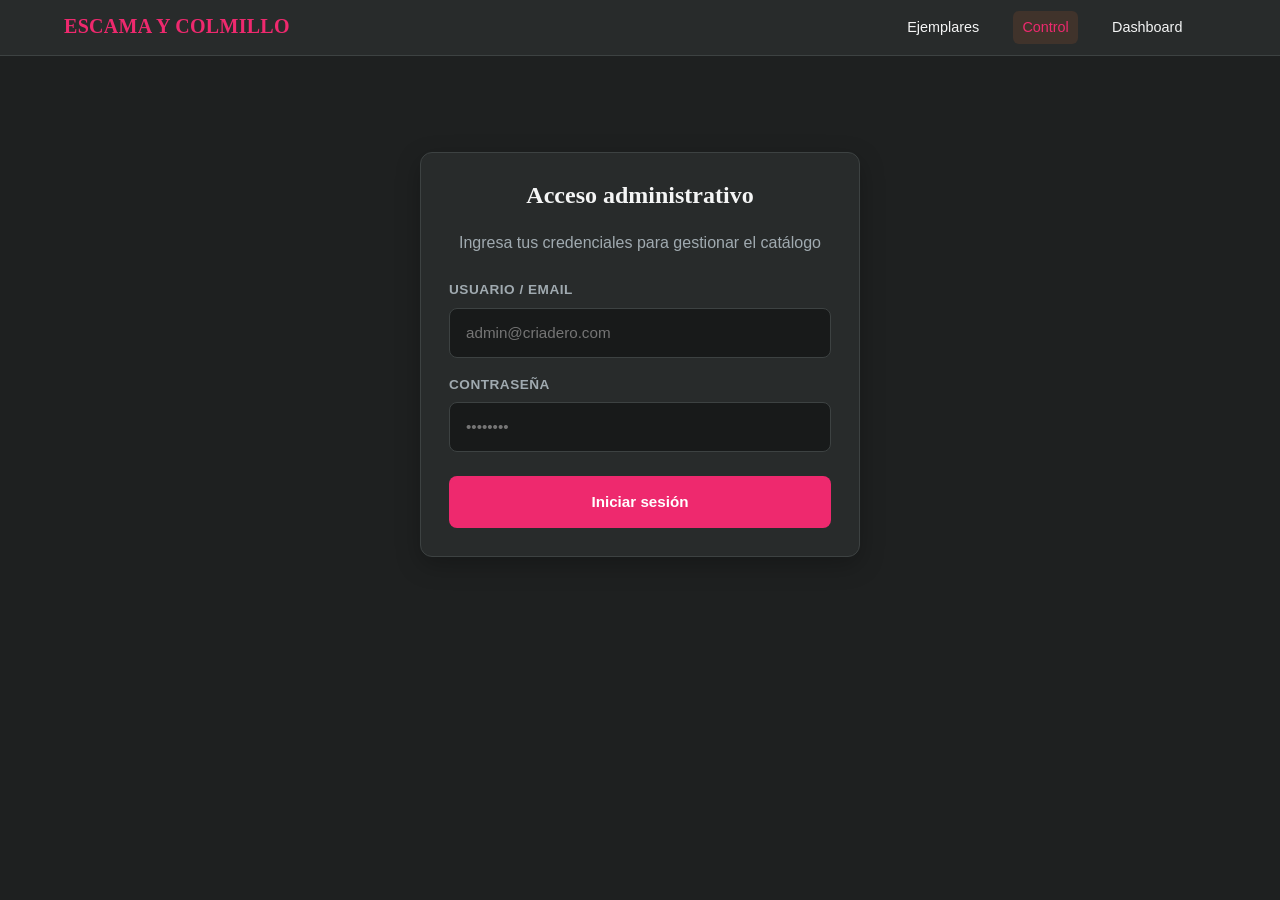
==== src/pages/admin/admin.html @ 5193fcac "Primer commit" ====
﻿<!DOCTYPE html>
<html lang="es">
<head>
    <meta charset="UTF-8">
    <meta name="viewport" content="width=device-width, initial-scale=1.0">
    <meta name="color-scheme" content="dark">
    <title>Panel de Administración - Escama y Colmillo</title>
    <link rel="icon" type="image/x-icon" href="/favicon.ico">
    <link rel="stylesheet" href="../../styles/main.css">
    <link rel="stylesheet" href="../../styles/pages/admin.css">
</head>
<body>

    <header class="header">
        <div class="header-container">
            <a href="/index.html" class="logo-link">
                <span class="brand-title" id="brand-title-text">ESCAMA Y COLMILLO</span>
            </a>

            <nav class="nav-menu">
                <a href="/index.html" class="nav-link">Ejemplares</a>
                <a href="/src/pages/admin/admin.html" class="nav-link nav-link--active">Control</a>
                <a href="/src/pages/dashboard/dashboard.html" class="nav-link">Dashboard</a>
                <div id="auth-header-action"></div>
            </nav>
        </div>
    </header>

    <main class="admin-main">

        <!-- LOGIN -->
        <section id="login-section" class="premium-card" style="max-width: 440px; margin: 4rem auto;">
            <h2 class="card-title" style="text-align: center;">Acceso administrativo</h2>
            <p style="color: var(--text-muted); margin-bottom: 1.5rem; text-align: center;">
                Ingresa tus credenciales para gestionar el catálogo
            </p>
            <div id="login-error-msg" class="alert-premium alert-error hidden"></div>

            <form id="login-form" class="admin-form">
                <div class="form-group-premium" style="margin-bottom: 1rem;">
                    <label for="login-email">Usuario / Email</label>
                    <input type="email" id="login-email" required placeholder="admin@criadero.com">
                </div>
                <div class="form-group-premium" style="margin-bottom: 1.5rem;">
                    <label for="login-password">Contraseña</label>
                    <input type="password" id="login-password" required placeholder="••••••••">
                </div>
                <button type="submit" id="btn-login" class="btn-premium" style="width: 100%;">
                    Iniciar sesión
                </button>
            </form>
        </section>


        <!-- DASHBOARD -->
        <div id="admin-dashboard" class="hidden">

            <div class="dashboard-header">
                <h1>Panel de control del inventario</h1>
                <p>Gestiona los ejemplares disponibles en el catálogo web.</p>
            </div>

            <div id="status-alert" class="alert-premium hidden"></div>


            <!-- GESTIONAR ESPECIES -->
            <!-- Catálogo normalizado de especies: se llena una vez (o pocas
                 veces, si el criador maneja más de una especie) y alimenta
                 el select de "Especie" del formulario de alta/edición. Esto
                 evita inconsistencias de texto (mayúsculas, typos) que antes
                 fragmentaban las estadísticas del Dashboard. -->
            <section class="premium-card">
                <h2 class="card-title">Especies registradas</h2>
                <p style="color: var(--text-muted); font-size: 0.85rem; margin: -0.5rem 0 1rem;">
                    Da de alta cada especie que manejas una sola vez. Si solo trabajas con una especie, es un paso único.
                </p>

                <form id="add-especie-form" class="filter-grid-premium" style="margin-bottom: 1rem;">
                    <div class="form-group-premium">
                        <label for="especie-nombre">Nombre de la especie*</label>
                        <input type="text" id="especie-nombre" required placeholder="Ej. Boa sigma">
                    </div>
                    <div class="filter-actions-right">
                        <button type="submit" class="btn-premium">Agregar especie</button>
                    </div>
                </form>
            </section>

            <!-- AGREGAR EJEMPLAR -->
            <section class="premium-card">
                <h2 class="card-title">Agregar nuevo ejemplar</h2>

                <form id="add-ejemplar-form" class="admin-grid-form">

                    <!-- Columna 1: Datos Principales -->
                    <div class="form-column">

                        <div class="form-group-premium">
                            <label for="id">ID*</label>
                            <input type="text" id="id" name="id">
                        </div>

                        <div class="form-group-premium">
                            <label for="especie_id">Especie*</label>
                            <select id="especie_id" name="especie_id" required>
                                <option value="">Cargando especies...</option>
                            </select>
                        </div>

                        <div class="form-group-premium">
                            <label for="genetica">Genética</label>
                            <input type="text" id="genetica" name="genetica">
                        </div>

                        <div class="form-group-premium">
                            <label for="sexo">Sexo*</label>
                            <select id="sexo" name="sexo" required>
                                <option value="Macho">Macho</option>
                                <option value="Hembra">Hembra</option>
                                <option value="No sexado" selected>No sexado</option>
                            </select>
                        </div>

                        <div class="form-group-premium">
                            <label for="etapa">Etapa*</label>
                            <select id="etapa" name="etapa" required>
                                <option value="Cría" selected>Cría</option>
                                <option value="Juvenil">Juvenil</option>
                                <option value="Adulto">Adulto</option>
                            </select>
                        </div>

                        <div class="form-group-premium">
                            <label for="nacimiento">Año de nacimiento *</label>
                            <input type="number" id="nacimiento" name="nacimiento" min="2000" max="2030" value="2026" required>
                        </div>

                        <div class="form-group-premium">
                            <label for="longitud">Longitud (cm)</label>
                            <input type="number" id="longitud" name="longitud" step="0.1" min="0" placeholder="Ej. 45.5">
                        </div>

                        <div class="form-group-premium">
                            <label for="peso_gramos">Peso (g)</label>
                            <input type="number" id="peso_gramos" name="peso_gramos" step="1" min="0" placeholder="Ej. 300">
                        </div>

                        <div class="form-group-premium">
                            <label for="precio">Precio (MXN) *</label>
                            <input type="number" id="precio" name="precio" step="0.01" min="0" required placeholder="Ej. 2500">
                        </div>

                        <div class="form-group-premium">
                            <label for="estatus">Estatus *</label>
                            <select id="estatus" name="estatus" required>
                                <option value="Disponible" selected>Disponible</option>
                                <option value="Apartado">Apartado</option>
                                <option value="Vendido">Vendido</option>
                                <option value="Holdback">Holdback</option>
                            </select>
                        </div>

                        <div class="form-group-premium form-group-full" style="display: flex; align-items: center; gap: 0.5rem;">
                            <input type="checkbox" id="visible_publico" name="visible_publico" checked style="width: auto;">
                            <label for="visible_publico" style="margin: 0;">Mostrar este ejemplar en el catálogo público</label>
                        </div>

                        <div class="form-group-premium form-group-full">
                            <label for="notas">Notas internas</label>
                            <textarea id="notas" name="notas" rows="2" placeholder="Notas privadas, no visibles para el público."></textarea>
                        </div>

                    </div>

                    <!-- Columna 2: Carga de Imágenes -->
                    <div class="form-column">

                        <!-- Imagen 1 -->
                        <div class="form-group-premium">
                            <label>Imagen 1 (Principal)*</label>
                            <div class="drop-zone" id="drop-zone-1">
                                <span class="drop-text">Arrastra o selecciona la imagen 1</span>
                                <input type="file" id="imagen1" accept="image/*" required>
                            </div>
                            <div id="preview-1" class="preview-container hidden"></div>
                        </div>

                        <!-- Imagen 2 -->
                        <div class="form-group-premium">
                            <label>Imagen 2 (Opcional)</label>
                            <div class="drop-zone" id="drop-zone-2">
                                <span class="drop-text">Arrastra o selecciona la imagen 2</span>
                                <input type="file" id="imagen2" accept="image/*">
                            </div>
                            <div id="preview-2" class="preview-container hidden"></div>
                        </div>

                        <!-- Imagen 3 -->
                        <div class="form-group-premium">
                            <label>Imagen 3 (Opcional)</label>
                            <div class="drop-zone" id="drop-zone-3">
                                <span class="drop-text">Arrastra o selecciona la imagen 3</span>
                                <input type="file" id="imagen3" accept="image/*">
                            </div>
                            <div id="preview-3" class="preview-container hidden"></div>
                        </div>

                    </div>

                    <div class="form-actions-full">
                        <button type="submit" id="btn-save" class="btn-premium">
                            Guardar ejemplar
                        </button>
                    </div>

                </form>
            </section>


            <!-- INVENTARIO COMPLETO Y FILTROS -->
            <section class="premium-card">
                <div class="inventory-header">
                    <h2 class="card-title">Filtrar inventario completo</h2>

                    <div class="columnas-config">
                        <button type="button" id="btn-toggle-columnas" class="btn-icon" title="Configurar columnas visibles">
                            <svg viewBox="0 0 24 24" fill="none" stroke="currentColor" stroke-width="2">
                                <circle cx="12" cy="12" r="3"/>
                                <path d="M19.4 15a1.65 1.65 0 0 0 .33 1.82l.06.06a2 2 0 1 1-2.83 2.83l-.06-.06a1.65 1.65 0 0 0-1.82-.33 1.65 1.65 0 0 0-1 1.51V21a2 2 0 0 1-4 0v-.09A1.65 1.65 0 0 0 9 19.4a1.65 1.65 0 0 0-1.82.33l-.06.06a2 2 0 1 1-2.83-2.83l.06-.06a1.65 1.65 0 0 0 .33-1.82 1.65 1.65 0 0 0-1.51-1H3a2 2 0 0 1 0-4h.09A1.65 1.65 0 0 0 4.6 9a1.65 1.65 0 0 0-.33-1.82l-.06-.06a2 2 0 1 1 2.83-2.83l.06.06a1.65 1.65 0 0 0 1.82.33H9a1.65 1.65 0 0 0 1-1.51V3a2 2 0 0 1 4 0v.09a1.65 1.65 0 0 0 1 1.51 1.65 1.65 0 0 0 1.82-.33l.06-.06a2 2 0 1 1 2.83 2.83l-.06.06a1.65 1.65 0 0 0-.33 1.82V9a1.65 1.65 0 0 0 1.51 1H21a2 2 0 0 1 0 4h-.09a1.65 1.65 0 0 0-1.51 1z"/>
                            </svg>
                        </button>

                        <div id="columnas-panel" class="columnas-panel hidden">
                            <p class="columnas-panel-title">Columnas visibles</p>
                            <div id="columnas-panel-checkboxes"></div>
                        </div>
                    </div>
                </div>

                <!-- Búsqueda unificada: un solo campo que busca en ID, especie,
                     genética, sexo, etapa, estatus y notas a la vez, sobre los
                     datos que ya trajeron los filtros de abajo (sin golpear la
                     base de datos otra vez por cada letra que se escribe). -->
                <div class="unified-search-bar">
                    <svg class="unified-search-icon" viewBox="0 0 24 24" fill="none" stroke="currentColor" stroke-width="2">
                        <circle cx="11" cy="11" r="8"/>
                        <line x1="21" y1="21" x2="16.65" y2="16.65"/>
                    </svg>
                    <input
                        type="search"
                        id="filter-busqueda"
                        placeholder='Buscar: "hembra albino disponible"...'
                        autocomplete="off"
                    >
                    <span id="search-results-count" class="search-results-count"></span>
                </div>

                <!-- Vistas guardadas: combinaciones de filtros + búsqueda con
                     nombre, para volver a ellas con un clic (ej. "Disponibles
                     Crotalus"). Se guardan en este navegador (localStorage),
                     no en la base de datos. -->
                <div class="saved-views-bar">
                    <div class="saved-views-select-group">
                        <label for="saved-views-select">Vistas guardadas</label>
                        <select id="saved-views-select">
                            <option value="">— Selecciona una vista —</option>
                        </select>
                        <button type="button" id="btn-delete-view" class="btn-icon" title="Eliminar vista seleccionada" disabled>
                            <svg viewBox="0 0 24 24" fill="none" stroke="currentColor" stroke-width="2">
                                <polyline points="3 6 5 6 21 6"/>
                                <path d="M19 6v14a2 2 0 0 1-2 2H7a2 2 0 0 1-2-2V6m3 0V4a2 2 0 0 1 2-2h4a2 2 0 0 1 2 2v2"/>
                            </svg>
                        </button>
                    </div>
                    <div class="saved-views-save-group">
                        <input type="text" id="saved-view-name" placeholder="Nombre de la vista (ej. Disponibles 2026)" maxlength="40">
                        <label class="saved-view-default-check">
                            <input type="checkbox" id="saved-view-default">
                            Predeterminada
                        </label>
                        <button type="button" id="btn-save-view" class="btn-secondary-premium">
                            Guardar vista actual
                        </button>
                    </div>
                </div>

                <form id="filter-form" class="filter-grid-premium">
                    <div class="form-group-premium">
                        <label for="filter-especie_id">Especie</label>
                        <select id="filter-especie_id">
                            <option value="">Todas</option>
                        </select>
                    </div>

                    <div class="form-group-premium">
                        <label for="filter-etapa">Etapa</label>
                        <select id="filter-etapa">
                            <option value="">Todas</option>
                            <option value="Cría">Cría</option>
                            <option value="Juvenil">Juvenil</option>
                            <option value="Adulto">Adulto</option>
                        </select>
                    </div>

                    <div class="form-group-premium">
                        <label for="filter-estatus">Estatus</label>
                        <select id="filter-estatus">
                            <option value="">Todos</option>
                            <option value="Disponible">Disponible</option>
                            <option value="Apartado">Apartado</option>
                            <option value="Vendido">Vendido</option>
                            <option value="Holdback">Holdback</option>
                        </select>
                    </div>

                    <div class="form-group-premium">
                        <label for="filter-genetica">Genética</label>
                        <input type="text" id="filter-genetica" placeholder="Buscar genética...">
                    </div>

                    <div class="form-group-premium">
                        <label for="filter-sexo">Sexo</label>
                        <select id="filter-sexo">
                            <option value="">Todos</option>
                            <option value="Macho">Macho</option>
                            <option value="Hembra">Hembra</option>
                            <option value="No sexado">No sexado</option>
                        </select>
                    </div>

                    <div class="form-group-premium">
                        <label for="filter-anio">Año</label>
                        <select id="filter-anio">
                            <option value="">Todos los años</option>
                        </select>
                    </div>

                    <div class="filter-actions-right">
                        <button type="button" id="btn-export-csv" class="btn-secondary-premium">
                            Descargar CSV
                        </button>
                        <button type="button" id="btn-reset-filters" class="btn-secondary-premium">
                            Limpiar
                        </button>
                        <button type="submit" id="btn-apply-filters" class="btn-premium">
                            Aplicar
                        </button>
                    </div>
                </form>

                <div class="table-container-premium" style="margin-top: 1.25rem;">
                    <table class="table-premium">
                        <thead>
                            <tr>
                                <th data-col="id">ID</th>
                                <th data-col="imagen">Imagen</th>
                                <th data-col="especie">Especie</th>
                                <th data-col="genetica">Genética</th>
                                <th data-col="sexo">Sexo</th>
                                <th data-col="etapa">Etapa</th>
                                <th data-col="anio">Año</th>
                                <th data-col="precio">Precio</th>
                                <th data-col="estatus">Estatus</th>
                                <th data-col="publico">Público</th>
                                <th data-col="acciones">Acciones</th>
                            </tr>
                        </thead>
                        <tbody id="full-inventory-table-body">
                            <tr><td colspan="11" style="text-align: center;">Cargando inventario...</td></tr>
                        </tbody>
                    </table>
                </div>

                <div class="inventory-toggle-container">
                    <button type="button" id="btn-toggle-inventory" class="btn-secondary-premium">
                        Ver todos
                    </button>
                </div>
            </section>

        </div>


        <!-- MODAL DE EDICIÓN -->
        <div id="edit-modal" class="edit-modal-overlay hidden" aria-hidden="true">
            <div class="edit-modal" role="dialog" aria-modal="true">

                <div class="edit-modal-header">
                    <div>
                        <span class="edit-modal-kicker">INVENTARIO</span>
                        <h2 id="edit-modal-title">Editar ejemplar</h2>
                    </div>
                    <button class="edit-modal-close" id="btn-close-modal-x" type="button" aria-label="Cerrar">
                        ✕
                    </button>
                </div>

                <form id="edit-ejemplar-form" class="edit-modal-form">
                    <input type="hidden" id="edit-id">

                    <div id="edit-modal-alert" class="alert-premium hidden"></div>

                    <div class="edit-modal-id-row">
                        <span>ID del ejemplar</span>
                        <strong id="edit-id-display">—</strong>
                    </div>

                    <div class="edit-form-section">
                        <div class="edit-form-section-title">
                            <span>Información del ejemplar</span>
                        </div>

                        <div class="form-row">
                            <div class="form-group-premium">
                                <label for="edit-especie_id">Especie *</label>
                                <select id="edit-especie_id" required>
                                    <option value="">Cargando especies...</option>
                                </select>
                            </div>
                            <div class="form-group-premium">
                                <label for="edit-genetica">Genética</label>
                                <input type="text" id="edit-genetica">
                            </div>
                        </div>

                        <div class="form-row">
                            <div class="form-group-premium">
                                <label for="edit-sexo">Sexo</label>
                                <select id="edit-sexo">
                                    <option value="Macho">Macho</option>
                                    <option value="Hembra">Hembra</option>
                                    <option value="No sexado">No sexado</option>
                                </select>
                            </div>
                            <div class="form-group-premium">
                                <label for="edit-etapa">Etapa</label>
                                <select id="edit-etapa">
                                    <option value="Cría">Cría</option>
                                    <option value="Juvenil">Juvenil</option>
                                    <option value="Adulto">Adulto</option>
                                </select>
                            </div>
                        </div>

                        <div class="form-row">
                            <div class="form-group-premium">
                                <label for="edit-nacimiento">Año de nacimiento</label>
                                <input type="number" id="edit-nacimiento">
                            </div>
                            <div class="form-group-premium">
                                <label for="edit-estatus">Estatus</label>
                                <select id="edit-estatus">
                                    <option value="Disponible">Disponible</option>
                                    <option value="Apartado">Apartado</option>
                                    <option value="Vendido">Vendido</option>
                                    <option value="Holdback">Holdback</option>
                                </select>
                            </div>
                        </div>

                        <div class="form-row">
                            <div class="form-group-premium">
                                <label for="edit-precio">Precio (MXN)</label>
                                <input type="number" id="edit-precio" step="0.01">
                            </div>
                            <div class="form-group-premium">
                                <label for="edit-longitud">Longitud (cm)</label>
                                <input type="number" id="edit-longitud" step="0.1" min="0">
                            </div>
                        </div>

                        <div class="form-row">
                            <div class="form-group-premium">
                                <label for="edit-peso_gramos">Peso (g)</label>
                                <input type="number" id="edit-peso_gramos" step="1" min="0">
                            </div>
                            <div class="form-group-premium" style="display: flex; align-items: center; gap: 0.5rem; margin-top: 1.6rem;">
                                <input type="checkbox" id="edit-visible_publico" style="width: auto;">
                                <label for="edit-visible_publico" style="margin: 0;">Visible en catálogo público</label>
                            </div>
                        </div>

                        <div class="form-group-premium">
                            <label for="edit-notas">Notas internas</label>
                            <textarea id="edit-notas" rows="2"></textarea>
                        </div>
                    </div>

                    <!-- Edición de Imágenes -->
                    <div class="edit-form-section">
                        <div class="edit-form-section-title">
                            <span>Imágenes del ejemplar</span>
                        </div>

                        <div class="edit-images-grid">
                            <!-- Imagen 1 -->
                            <div class="image-edit-container">
                                <label>Imagen 1</label>
                                <div class="current-image-box">
                                    <img id="edit-imagen-actual-1" alt="Imagen 1">
                                    <span id="edit-imagen-empty-1">Sin imagen</span>
                                </div>
                                <input type="file" id="edit-imagen-1" accept="image/*">
                                <div class="new-image-preview hidden" id="new-image-preview-1"></div>
                            </div>

                            <!-- Imagen 2 -->
                            <div class="image-edit-container">
                                <label>Imagen 2</label>
                                <div class="current-image-box">
                                    <img id="edit-imagen-actual-2" alt="Imagen 2">
                                    <span id="edit-imagen-empty-2">Sin imagen</span>
                                </div>
                                <input type="file" id="edit-imagen-2" accept="image/*">
                                <div class="new-image-preview hidden" id="new-image-preview-2"></div>
                            </div>

                            <!-- Imagen 3 -->
                            <div class="image-edit-container">
                                <label>Imagen 3</label>
                                <div class="current-image-box">
                                    <img id="edit-imagen-actual-3" alt="Imagen 3">
                                    <span id="edit-imagen-empty-3">Sin imagen</span>
                                </div>
                                <input type="file" id="edit-imagen-3" accept="image/*">
                                <div class="new-image-preview hidden" id="new-image-preview-3"></div>
                            </div>
                        </div>
                    </div>

                    <div class="edit-modal-actions">
                        <button class="btn-secondary-premium edit-cancel-btn" id="btn-cancelar-edit" type="button">
                            Cancelar
                        </button>
                        <button class="btn-premium edit-save-btn" id="btn-actualizar" type="submit">
                            Guardar cambios
                        </button>
                    </div>

                </form>
            </div>
        </div>

    </main>

    <script type="module" src="./admin-view.js"></script>
</body>
</html>
---- src/styles/main.css ----
﻿@import './base/reset.css';
@import './base/typography.css';
@import './layouts/layout.css';
@import '../components/common/header/header.css';
@import '../components/common/footer/footer.css';
@import '../components/common/card/card.css';
@import '../components/ui/filters/filters.css';
@import '../components/ui/catalog/catalog.css';
@import '../components/ui/modal/modal.css';

:root {
    /* Le dice al navegador que TODO el "chrome" nativo de la página
       (el menú emergente de un <select>, la casilla de un checkbox,
       la barra de scroll, el selector de fecha de un <input
       type="date">) debe pintarse en su variante oscura en vez de la
       clara por default del sistema operativo. Es soportado por
       Chrome/Edge/Firefox/Safari actuales -- incluidas sus versiones
       para Android/iOS -- y es la única forma real de que el menú
       desplegable de un <select> deje de verse blanco: ese menú lo
       dibuja el sistema operativo, no la página, así que no hay
       "background: #181A1A" de CSS que lo alcance. */
    color-scheme: dark;

    /* --primary-color, --moonstone-color, --bg-color/--jet-dark y las
       2 variables de fuente de más abajo son SOBRESCRITAS en tiempo
       de carga por applySiteTheme() (ver src/site-config.js y
       main.js) con los valores del cliente activo. Lo que queda
       aquí es solo el fallback antes de que corra ese JS -- para
       cambiar la paleta de un cliente, edita site-config.js, NO
       este archivo. */
    --primary-color: #ee296e;
    --primary-hover: color-mix(in srgb, var(--primary-color) 82%, black);
    --jet-color: #282B2B;
    --jet-dark: #1E2020;
    --jet-card: #282B2B;
    --moonstone-color: #7AA6B3;
    --moonstone-hover: color-mix(in srgb, var(--moonstone-color) 82%, black);
    
    --bg-color: #1E2020;
    --card-bg: #282B2B;
    --text-light: #F4F5F5;
    --text-dark: #282B2B;
    --border-color: #3D4242;
    
    /* "Apartado" y "Holdback" NO tienen su propia variable de color a
       propósito -- en card.css y modal.css usan var(--primary-color) y
       var(--moonstone-color) directamente, así que siguen la paleta del
       cliente solos. "Disponible" y "Vendido" SÍ son un semáforo fijo
       (verde/rojo) que NO cambia por cliente -- ver dashboard-view.js,
       mismo criterio ahí para las gráficas. */
    --status-disponible: #2E7D32;
    --status-vendido: #D32F2F;
    
    /* Fallback -- el valor real lo pone site-config.js (fonts.heading/body).
       Genérico a propósito (no es la fuente de ningún cliente en
       particular): solo se ve un instante mientras carga la fuente real
       desde Google Fonts. */
    --font-primary: Georgia, 'Times New Roman', serif;
    --font-secondary: -apple-system, BlinkMacSystemFont, 'Segoe UI', Arial, sans-serif;
    
    --transition: all 0.25s cubic-bezier(0.4, 0, 0.2, 1);
    --shadow-sm: 0 2px 6px rgba(0, 0, 0, 0.2);
    --shadow-md: 0 8px 20px rgba(0, 0, 0, 0.35);
    --shadow-sticky: 0 8px 20px rgba(0, 0, 0, 0.6);
}

/* Refuerzo para los navegadores de escritorio que sí pintan el
   <option> con el CSS de la página (Firefox, y Chrome/Edge en
   ciertas versiones) -- en el resto (la mayoría de los navegadores
   móviles), el menú nativo ya se resuelve solo gracias al
   "color-scheme: dark" del :root de arriba. */
select option {
    background-color: #181A1A;
    color: #F4F5F5;
}

body {
    background-color: var(--bg-color);
    color: var(--text-light);
    font-family: var(--font-secondary);
    min-height: 100vh;
    display: flex;
    flex-direction: column;
}
---- src/styles/pages/admin.css ----
﻿/* Las variables de color y fuente (--primary-color, --jet-dark,
   --moonstone-color, --border-color, --text-light, --font-primary,
   --font-secondary, etc.) ya NO se definen aquí -- admin.html carga
   main.css antes que este archivo, así que las hereda por cascada
   desde ahí. Esas, a su vez, las llena site-config.js en tiempo de
   carga (ver applySiteTheme() en admin-view.js). Solo se queda aquí
   --text-muted porque es específica de este panel y no tiene
   equivalente en el esquema canónico. */
:root {
    --text-muted: #A0AAB0;
}

/* ============================================================
   METODOLOGÍA MOBILE-FIRST
   ------------------------------------------------------------
   Todo lo que está FUERA de un bloque @media es el diseño base
   para celular (< 768px): layouts de 1 columna, anchos fluidos
   (100% + max-width), espaciados compactos (1-1.5rem) y títulos
   entre 1.4rem y 1.8rem. Al final del archivo hay UN SOLO bloque
   @media (min-width: 768px) que amplía columnas, aire y tipografía
   para tablet/escritorio, y agrega los efectos :hover (en táctil
   no tienen sentido y pueden quedarse "pegados" tras un toque).
   No existen @media (max-width: ...) en este archivo.

   Excepciones deliberadas a "1 columna" en el base móvil, con su
   razón anotada en el lugar donde aparecen:
   - .table-premium mantiene scroll horizontal en vez de apilarse:
     una tabla de datos (precio, año, estatus...) pierde su
     significado si se apila en tarjetas; el scroll horizontal
     dentro de su propio contenedor es el patrón mobile-first
     aceptado para tablas de datos densas.
   ============================================================ */

body {
    background-color: var(--bg-color);
    color: var(--text-light);
    font-family: var(--font-secondary);
    margin: 0;
    padding: 0;
    min-height: 100vh;
}

body.modal-open {
    overflow: hidden;
}

/* ==================== HEADER ==================== */
.header {
    background-color: var(--jet-color);
    border-bottom: 1px solid var(--border-color);
    position: sticky;
    top: 0;
    z-index: 100;
}

.header-container {
    width: 100%;
    max-width: 1200px;
    margin: 0 auto;
    padding: 0.85rem 1rem;
    box-sizing: border-box;
    display: flex;
    flex-wrap: wrap;
    justify-content: space-between;
    align-items: center;
    gap: 0.75rem;
}

.logo-link {
    text-decoration: none;
}

.brand-title {
    color: var(--primary-color);
    font-family: var(--font-primary);
    font-size: 1.15rem;
    font-weight: 700;
    letter-spacing: 1px;
}

.nav-menu {
    width: 100%;
    display: flex;
    flex-wrap: wrap;
    align-items: center;
    gap: 0.75rem;
}

.nav-link {
    color: var(--text-light);
    text-decoration: none;
    font-size: 0.9rem;
    font-weight: 500;
    padding: 0.3rem 0.6rem;
    border-radius: 6px;
}

/* Botón activo del encabezado compartido (admin.html / dashboard.html):
   indica en cuál de las 3 secciones (Ejemplares / Control / Dashboard)
   está parado el criador. Ejemplares no puede llevar este estado porque
   es un enlace externo al catálogo público, fuera de este layout. */
.nav-link--active {
    color: var(--primary-color);
    background: rgba(238, 108, 41, 0.12);
}

/* ==================== LAYOUT PRINCIPAL ==================== */
.admin-main {
    width: 100%;
    max-width: 1200px;
    margin: 1.25rem auto;
    padding: 0 1rem 2.5rem;
    box-sizing: border-box;
}

.dashboard-header {
    margin-bottom: 1.5rem;
}

.dashboard-header h1 {
    font-family: var(--font-primary);
    font-size: 1.6rem;
    color: var(--text-light);
    margin: 0 0 0.5rem 0;
    font-weight: 700;
}

.dashboard-header p {
    color: var(--text-muted);
    margin: 0;
    font-size: 0.9rem;
}

/* ==================== TARJETAS ==================== */
.premium-card {
    width: 100%;
    box-sizing: border-box;
    background: var(--jet-card);
    border: 1px solid var(--border-color);
    border-radius: 12px;
    padding: 1.25rem 1rem;
    margin-bottom: 1.5rem;
    box-shadow: 0 8px 24px rgba(0, 0, 0, 0.25);
}

.card-title {
    font-family: var(--font-primary);
    font-size: 1.25rem;
    color: var(--text-light);
    margin: 0 0 1rem 0;
    font-weight: 600;
}

/* ==================== FORMULARIOS (genérico) ==================== */
.admin-form {
    display: flex;
    flex-direction: column;
}

.admin-grid-form {
    display: grid;
    grid-template-columns: 1fr;
    gap: 1.25rem;
}

.form-column {
    display: flex;
    flex-direction: column;
    gap: 1.25rem;
}

.form-group-premium {
    display: flex;
    flex-direction: column;
    gap: 0.4rem;
}

/* Permite que un campo o cuadro de texto abarque todo el ancho */
.form-group-full {
    grid-column: 1 / -1;
}

.form-group-premium label {
    font-size: 0.85rem;
    font-weight: 600;
    color: var(--text-muted);
    text-transform: uppercase;
    letter-spacing: 0.5px;
}

.form-group-premium input[type="text"],
.form-group-premium input[type="number"],
.form-group-premium input[type="email"],
.form-group-premium input[type="password"],
.form-group-premium select,
.form-group-premium textarea {
    background: #181A1A;
    border: 1px solid var(--border-color);
    border-radius: 8px;
    padding: 0.75rem 1rem;
    color: var(--text-light);
    font-size: 0.95rem;
    font-family: var(--font-secondary);
    outline: none;
    transition: border-color 0.2s ease, box-shadow 0.2s ease;
    width: 100%;
    box-sizing: border-box;
}

/* Control de dimensiones para el cuadro de Genética / Morfos */
.form-group-premium textarea {
    min-height: 80px;
    max-height: 160px;
    resize: vertical;
}

.form-group-premium input:focus,
.form-group-premium select:focus,
.form-group-premium textarea:focus {
    border-color: var(--primary-color);
    box-shadow: 0 0 0 3px rgba(238, 108, 41, 0.2);
}

.form-group-premium select option {
    background: #181A1A;
    color: var(--text-light);
}

/* Eliminar flechas en inputs number */
input[type="number"]::-webkit-outer-spin-button,
input[type="number"]::-webkit-inner-spin-button {
    -webkit-appearance: none;
    margin: 0;
}

input[type="number"] {
    -moz-appearance: textfield;
    appearance: textfield;
}

/* ==================== FORMULARIO "AGREGAR EJEMPLAR" ==================== */
.premium-card:has(#add-ejemplar-form) {
    padding: 1.1rem 1rem;
}

.premium-card:has(#add-ejemplar-form) .card-title {
    margin-bottom: 0.75rem;
    font-size: 1.15rem;
}

#add-ejemplar-form {
    display: grid;
    grid-template-columns: 1fr;
    gap: 1rem;
    align-items: start;
}

#add-ejemplar-form .form-column {
    display: contents;
}

#add-ejemplar-form .form-group-premium {
    gap: 0.3rem;
}

#add-ejemplar-form .form-group-premium label {
    font-size: 0.78rem;
    letter-spacing: 0.3px;
}

#add-ejemplar-form input[type="text"],
#add-ejemplar-form input[type="number"],
#add-ejemplar-form select {
    padding: 0.65rem 0.85rem;
    font-size: 0.9rem;
    min-height: 42px;
    box-sizing: border-box;
}

#add-ejemplar-form .drop-zone {
    padding: 0.75rem 1rem;
    min-height: 48px;
}

#add-ejemplar-form .drop-text {
    font-size: 0.82rem;
}

#add-ejemplar-form .preview-container {
    padding: 0.5rem 0.75rem;
    margin-top: 0.35rem;
}

#add-ejemplar-form .preview-thumb {
    width: 42px;
    height: 42px;
}

#add-ejemplar-form .form-actions-full {
    grid-column: 1 / -1;
    margin-top: 0.35rem;
}

#add-ejemplar-form .form-actions-full .btn-premium {
    width: 100%;
    padding: 0.85rem 1.25rem;
    font-size: 0.95rem;
}

/* ==================== CARGA DE ARCHIVOS (drop zone genérica) ==================== */
.drop-zone {
    position: relative;
    border: 2px dashed var(--border-color);
    border-radius: 10px;
    background: #181A1A;
    padding: 1.25rem;
    text-align: center;
    cursor: pointer;
    transition: all 0.2s ease;
    display: flex;
    align-items: center;
    justify-content: center;
    min-height: 64px;
}

.drop-zone.dragover {
    border-color: var(--primary-color);
    background: rgba(238, 108, 41, 0.08);
}

.drop-zone input[type="file"] {
    position: absolute;
    inset: 0;
    opacity: 0;
    width: 100%;
    height: 100%;
    cursor: pointer;
}

.drop-text {
    font-size: 0.88rem;
    color: var(--text-muted);
    pointer-events: none;
}

.preview-container {
    display: flex;
    align-items: center;
    gap: 1rem;
    margin-top: 0.5rem;
    background: #181A1A;
    padding: 0.6rem 0.8rem;
    border-radius: 8px;
    border: 1px solid var(--border-color);
}

.preview-thumb {
    width: 54px;
    height: 54px;
    object-fit: cover;
    border-radius: 6px;
    border: 1px solid var(--border-color);
}

.btn-change-img {
    background: #333737;
    color: var(--text-light);
    border: none;
    border-radius: 6px;
    padding: 0.5rem 0.9rem;
    font-size: 0.82rem;
    cursor: pointer;
    transition: background 0.2s ease;
}

.form-actions-full {
    grid-column: 1 / -1;
    display: flex;
    flex-direction: column;
    margin-top: 0.5rem;
}

/* ==================== BOTONES ==================== */
.btn-premium {
    background: var(--primary-color);
    color: #ffffff;
    border: none;
    border-radius: 8px;
    padding: 0.85rem 1.5rem;
    font-size: 0.95rem;
    font-weight: 600;
    cursor: pointer;
    transition: background 0.2s ease, transform 0.1s ease;
    display: inline-flex;
    align-items: center;
    justify-content: center;
}

.btn-premium:disabled {
    opacity: 0.6;
    cursor: not-allowed;
}

.btn-secondary-premium {
    background: transparent;
    color: var(--text-light);
    border: 1px solid var(--border-color);
    border-radius: 8px;
    padding: 0.8rem 1.25rem;
    font-size: 0.9rem;
    font-weight: 600;
    cursor: pointer;
    transition: all 0.2s ease;
}

/* ==================== FILTROS DE INVENTARIO ==================== */
.premium-card:has(.filter-grid-premium) {
    padding: 1.1rem 1rem;
}

.premium-card:has(.filter-grid-premium) .card-title {
    margin-bottom: 0.75rem;
    font-size: 1.15rem;
}

.filter-grid-premium {
    display: grid;
    grid-template-columns: 1fr;
    gap: 0.85rem;
}

.filter-grid-premium .form-group-premium {
    gap: 0.3rem;
}

.filter-grid-premium .form-group-premium label {
    font-size: 0.78rem;
}

.filter-grid-premium input,
.filter-grid-premium select {
    padding: 0.65rem 0.85rem;
    font-size: 0.9rem;
    min-height: 42px;
    box-sizing: border-box;
}

.filter-actions-right {
    grid-column: 1 / -1;
    display: flex;
    flex-direction: column;
    gap: 0.5rem;
    margin-top: 0.35rem;
}

.filter-actions-right .btn-premium,
.filter-actions-right .btn-secondary-premium {
    width: 100%;
    padding: 0.7rem 1rem;
    font-size: 0.9rem;
}

/* Contenedor del botón Ver Todos / Mostrar Menos */
.inventory-toggle-container {
    display: flex;
    justify-content: center;
    margin-top: 1.25rem;
}

.inventory-toggle-container .btn-secondary-premium:disabled {
    opacity: 0.4;
    cursor: not-allowed;
    border-color: var(--border-color);
    background: transparent;
}

/* ==================== TABLAS ====================
   Ver nota de excepción "1 columna" al inicio del archivo: la tabla
   conserva scroll horizontal en vez de apilarse en el base móvil. */
.table-container-premium {
    width: 100%;
    overflow-x: auto;
    -webkit-overflow-scrolling: touch;
    border: 1px solid var(--border-color);
    border-radius: 10px;
    background: #181A1A;
}

.table-premium {
    width: 100%;
    min-width: 640px;
    border-collapse: collapse;
    text-align: left;
    font-size: 0.85rem;
}

.table-premium th {
    background: #141616;
    color: var(--text-muted);
    padding: 0.75rem 0.85rem;
    font-size: 0.72rem;
    font-weight: 700;
    text-transform: uppercase;
    letter-spacing: 0.6px;
    border-bottom: 1px solid var(--border-color);
    white-space: nowrap;
}

.table-premium td {
    padding: 0.75rem 0.85rem;
    border-bottom: 1px solid #282B2B;
    vertical-align: middle;
    color: var(--text-light);
    white-space: nowrap;
}

.table-thumb {
    width: 40px;
    height: 40px;
    object-fit: cover;
    border-radius: 6px;
    border: 1px solid var(--border-color);
    display: block;
}

/* Badges de Estatus
   NOTA: .status-badge y sus variantes también existen en card.css (para el
   overlay de las tarjetas del catálogo público) con "position: absolute".
   Como card.css se importa globalmente vía main.css, esas reglas también
   llegan a esta página. Aquí las escopamos bajo ".table-premium" para que
   ganen siempre por especificidad, y reseteamos explícitamente "position"
   y demás propiedades de posicionamiento absoluto para que el badge se
   quede dentro de la celda de la tabla en vez de salir del flujo normal. */
.table-premium .status-badge {
    position: static;
    top: auto;
    right: auto;
    display: inline-block;
    padding: 0.25rem 0.6rem;
    border-radius: 20px;
    font-size: 0.7rem;
    font-weight: 700;
    text-transform: uppercase;
    letter-spacing: 0.4px;
    box-shadow: none;
}

.table-premium .status-disponible {
    background: rgba(46, 125, 50, 0.2);
    color: #4CAF50;
    border: 1px solid rgba(76, 175, 80, 0.4);
}

.table-premium .status-apartado {
    background: rgba(238, 108, 41, 0.2);
    color: var(--primary-color);
    border: 1px solid rgba(238, 108, 41, 0.4);
}

.table-premium .status-vendido {
    background: rgba(211, 47, 47, 0.2);
    color: #EF5350;
    border: 1px solid rgba(239, 83, 80, 0.4);
}

.table-premium .status-holdback {
    background: rgba(122, 166, 179, 0.2);
    color: var(--moonstone-color);
    border: 1px solid rgba(122, 166, 179, 0.4);
}

/* Botones de acción */
.action-buttons {
    display: flex;
    gap: 0.4rem;
}

.btn-icon {
    background: #282B2B;
    border: 1px solid var(--border-color);
    border-radius: 6px;
    width: 36px;
    height: 36px;
    display: flex;
    align-items: center;
    justify-content: center;
    cursor: pointer;
    transition: all 0.2s ease;
}

.btn-icon svg {
    width: 16px;
    height: 16px;
}

.btn-edit-icon {
    color: var(--moonstone-color);
}

.btn-delete-icon {
    color: #EF5350;
}

/* ==================== ENCABEZADO DE SECCIÓN + COLUMNAS ==================== */
.inventory-header {
    display: flex;
    align-items: center;
    justify-content: space-between;
    gap: 0.75rem;
    margin-bottom: 1rem;
}

.columnas-config {
    position: relative;
}

.columnas-panel {
    position: absolute;
    top: calc(100% + 0.4rem);
    right: 0;
    z-index: 40;
    width: 220px;
    background: #181A1A;
    border: 1px solid var(--border-color);
    border-radius: 10px;
    padding: 0.75rem;
    box-shadow: 0 10px 30px rgba(0, 0, 0, 0.5);
}

.columnas-panel-title {
    font-size: 0.72rem;
    font-weight: 700;
    text-transform: uppercase;
    letter-spacing: 0.5px;
    color: var(--text-muted);
    margin: 0 0 0.5rem 0;
}

.columna-check {
    display: flex;
    align-items: center;
    gap: 0.5rem;
    padding: 0.3rem 0;
    font-size: 0.85rem;
    color: var(--text-light);
}

.columna-check input {
    width: auto;
}

/* ==================== BÚSQUEDA UNIFICADA ==================== */
.unified-search-bar {
    display: flex;
    align-items: center;
    gap: 0.6rem;
    background: var(--jet-dark, #1E2020);
    border: 1px solid var(--border-color);
    border-radius: 10px;
    padding: 0.65rem 0.85rem;
    margin-bottom: 0.85rem;
}

.unified-search-icon {
    width: 18px;
    height: 18px;
    flex-shrink: 0;
    color: var(--text-muted);
}

.unified-search-bar input {
    flex: 1;
    background: transparent;
    border: none;
    outline: none;
    color: var(--text-light);
    font-size: 0.9rem;
    min-width: 0;
}

.unified-search-bar input::placeholder {
    color: var(--text-muted);
}

.search-results-count {
    font-size: 0.78rem;
    color: var(--text-muted);
    white-space: nowrap;
}

/* ==================== VISTAS GUARDADAS ==================== */
.saved-views-bar {
    display: flex;
    flex-direction: column;
    gap: 0.65rem;
    padding: 0.75rem 0.85rem;
    background: rgba(255, 255, 255, 0.02);
    border: 1px dashed var(--border-color);
    border-radius: 10px;
    margin-bottom: 1rem;
}

.saved-views-select-group,
.saved-views-save-group {
    display: flex;
    align-items: center;
    gap: 0.5rem;
    flex-wrap: wrap;
}

.saved-views-select-group label {
    font-size: 0.78rem;
    color: var(--text-muted);
    white-space: nowrap;
}

.saved-views-select-group select {
    flex: 1;
    min-width: 140px;
    padding: 0.5rem 0.65rem;
    font-size: 0.85rem;
    background: var(--jet-dark, #1E2020);
    color: var(--text-light);
    border: 1px solid var(--border-color);
    border-radius: 6px;
}

.saved-views-save-group input[type="text"] {
    flex: 1;
    min-width: 160px;
    padding: 0.5rem 0.65rem;
    font-size: 0.85rem;
    background: var(--jet-dark, #1E2020);
    color: var(--text-light);
    border: 1px solid var(--border-color);
    border-radius: 6px;
}

.saved-view-default-check {
    display: flex;
    align-items: center;
    gap: 0.35rem;
    font-size: 0.78rem;
    color: var(--text-muted);
    white-space: nowrap;
}

.saved-view-default-check input {
    width: auto;
}

.saved-views-save-group .btn-secondary-premium {
    white-space: nowrap;
}

/* ==================== MODAL DE EDICIÓN ==================== */
.edit-modal-overlay {
    position: fixed;
    inset: 0;
    z-index: 10000;
    display: flex;
    align-items: center;
    justify-content: center;
    padding: 0.75rem;
    background: rgba(10, 12, 12, 0.82);
    backdrop-filter: blur(8px);
    opacity: 0;
    visibility: hidden;
    pointer-events: none;
    transition: opacity 0.22s ease, visibility 0.22s ease;
}

.edit-modal-overlay.is-open {
    display: flex !important;
    opacity: 1;
    visibility: visible;
    pointer-events: auto;
}

.edit-modal {
    width: 100%;
    max-width: 780px;
    max-height: 96vh;
    overflow-y: auto;
    background: var(--jet-card);
    color: var(--text-light);
    border: 1px solid var(--border-color);
    border-radius: 14px;
    box-shadow: 0 20px 60px rgba(0, 0, 0, 0.6);
    box-sizing: border-box;
}

.edit-modal-header {
    display: flex;
    align-items: flex-start;
    justify-content: space-between;
    padding: 0.75rem 1rem;
    border-bottom: 1px solid var(--border-color);
}

/* ==================== MODAL DE CONFIRMACIÓN ====================
   Reemplaza confirm()/window.confirm(). Mismo criterio visual que
   .edit-modal-overlay/.edit-modal (overlay oscuro + caja centrada
   con --jet-card), pero más angosto y sin scroll -- es una pregunta
   de sí/no, no un formulario. */
.confirm-overlay {
    position: fixed;
    inset: 0;
    z-index: 10001;
    display: flex;
    align-items: center;
    justify-content: center;
    padding: 1rem;
    background: rgba(10, 12, 12, 0.82);
    backdrop-filter: blur(8px);
    opacity: 0;
    visibility: hidden;
    transition: opacity 0.22s ease, visibility 0.22s ease;
}

.confirm-overlay.is-open {
    opacity: 1;
    visibility: visible;
}

.confirm-box {
    width: 100%;
    max-width: 380px;
    background: var(--jet-card);
    color: var(--text-light);
    border: 1px solid var(--border-color);
    border-radius: 14px;
    box-shadow: 0 20px 60px rgba(0, 0, 0, 0.6);
    box-sizing: border-box;
    padding: 1.5rem;
    transform: scale(0.95) translateY(10px);
    transition: transform 0.22s cubic-bezier(0.4, 0, 0.2, 1);
}

.confirm-overlay.is-open .confirm-box {
    transform: scale(1) translateY(0);
}

.confirm-message {
    margin: 0 0 1.5rem 0;
    font-size: 0.95rem;
    line-height: 1.5;
    color: var(--text-light);
}

.confirm-actions {
    display: flex;
    justify-content: flex-end;
    gap: 0.75rem;
}

.btn-confirm-ok {
    background: #EF5350;
    color: #fff;
    border: 1px solid #EF5350;
    border-radius: 8px;
    padding: 0.8rem 1.25rem;
    font-size: 0.9rem;
    font-weight: 600;
    cursor: pointer;
    transition: all 0.2s ease;
}

@media (prefers-reduced-motion: reduce) {
    .confirm-overlay, .confirm-box { transition: none; }
}

@media (min-width: 768px) {
    .btn-confirm-ok:hover {
        background: color-mix(in srgb, #EF5350 85%, black);
    }
}

.edit-modal-kicker {
    font-size: 0.68rem;
    font-weight: 700;
    color: var(--primary-color);
    letter-spacing: 0.8px;
    text-transform: uppercase;
}

#edit-modal-title {
    font-family: var(--font-primary);
    font-size: 1.1rem;
    margin: 0.1rem 0 0 0;
    color: var(--text-light);
}

.edit-modal-close {
    background: #181A1A;
    border: 1px solid var(--border-color);
    border-radius: 50%;
    width: 32px;
    height: 32px;
    color: var(--text-muted);
    cursor: pointer;
    display: flex;
    align-items: center;
    justify-content: center;
    font-size: 0.85rem;
    transition: all 0.2s ease;
    flex-shrink: 0;
}

.edit-modal-form {
    padding: 0.85rem 1rem;
}

.edit-modal-id-row {
    background: #181A1A;
    border: 1px solid var(--border-color);
    border-radius: 6px;
    padding: 0.45rem 0.75rem;
    margin-bottom: 0.75rem;
    display: flex;
    justify-content: space-between;
    align-items: center;
    font-size: 0.78rem;
    color: var(--text-muted);
}

.edit-modal-id-row strong {
    color: var(--primary-color);
    font-size: 0.85rem;
}

.edit-form-section {
    margin-bottom: 0.85rem;
}

.edit-form-section-title {
    font-size: 0.72rem;
    font-weight: 700;
    text-transform: uppercase;
    letter-spacing: 0.4px;
    color: var(--moonstone-color);
    border-bottom: 1px solid var(--border-color);
    padding-bottom: 0.3rem;
    margin-bottom: 0.6rem;
}

.form-row {
    display: grid;
    grid-template-columns: 1fr;
    gap: 0.6rem;
    margin-bottom: 0.5rem;
}

.edit-modal-form .form-group-premium {
    gap: 0.25rem;
}

.edit-modal-form label {
    font-size: 0.72rem;
}

.edit-modal-form input[type="text"],
.edit-modal-form input[type="number"],
.edit-modal-form select {
    background: #181A1A;
    border: 1px solid var(--border-color);
    border-radius: 6px;
    padding: 0.5rem 0.6rem;
    color: var(--text-light);
    font-size: 0.85rem;
    font-family: var(--font-secondary);
    outline: none;
    min-height: 38px;
    width: 100%;
    box-sizing: border-box;
}

.edit-modal-form select option {
    background: #181A1A;
    color: var(--text-light);
}

.edit-images-grid {
    display: grid;
    grid-template-columns: 1fr;
    gap: 0.75rem;
}

.edit-images-grid .image-edit-container {
    min-width: 0;
    overflow: hidden;
    display: flex;
    flex-direction: column;
    gap: 0.3rem;
}

.image-edit-container label {
    font-size: 0.72rem;
    font-weight: 600;
    color: var(--text-muted);
}

.current-image-box {
    display: flex;
    align-items: center;
    justify-content: center;
    width: 100%;
    height: 110px;
    border: 1px dashed var(--border-color);
    border-radius: 6px;
    background: #181A1A;
    overflow: hidden;
    color: var(--text-muted);
    font-size: 0.72rem;
}

.current-image-box img {
    width: 100%;
    height: 100%;
    object-fit: cover;
}

.image-edit-container input[type="file"] {
    font-size: 0.72rem;
    color: var(--text-muted);
    width: 100%;
}

.image-edit-container input[type="file"]::-webkit-file-upload-button {
    background: #333737;
    border: 1px solid var(--border-color);
    border-radius: 4px;
    color: var(--text-light);
    padding: 0.3rem 0.5rem;
    font-size: 0.72rem;
    cursor: pointer;
    margin-right: 0.3rem;
}

.new-image-preview {
    margin-top: 0.2rem;
    display: flex;
    flex-direction: column;
    gap: 0.2rem;
    font-size: 0.7rem;
    color: var(--primary-color);
}

.new-image-preview img {
    max-width: 100%;
    height: 60px;
    object-fit: cover;
    border-radius: 4px;
    border: 1px solid var(--primary-color);
}

.edit-modal-actions {
    display: flex;
    flex-direction: column;
    gap: 0.5rem;
    margin-top: 0.75rem;
    padding-top: 0.75rem;
    border-top: 1px solid var(--border-color);
}

.edit-modal-actions .btn-premium,
.edit-modal-actions .btn-secondary-premium {
    width: 100%;
    padding: 0.75rem 1rem;
    font-size: 0.88rem;
    border-radius: 8px;
}

/* Los botones de "Cancelar" / "Guardar cambios" se ordenan con Guardar
   arriba en móvil (la acción principal, más fácil de alcanzar con el
   pulgar); en escritorio vuelven al orden natural en fila. */
.edit-modal-actions .edit-save-btn {
    order: -1;
}

/* ==================== ALERTAS ==================== */
.alert-premium {
    display: flex;
    align-items: flex-start;
    justify-content: space-between;
    gap: 0.75rem;
    padding: 0.85rem 1.1rem;
    border-radius: 8px;
    margin-bottom: 1.25rem;
    font-size: 0.88rem;
    font-weight: 600;
}

.alert-premium-close {
    flex-shrink: 0;
    background: none;
    border: none;
    color: inherit;
    opacity: 0.7;
    font-size: 0.9rem;
    line-height: 1;
    cursor: pointer;
    padding: 0.1rem;
}

.alert-premium-close:hover {
    opacity: 1;
}

/* #status-alert deja de ser parte del flujo normal de la página y se
   vuelve un toast flotante fijo al viewport. Antes, si estabas
   trabajando en una fila hasta abajo de la tabla (editar, eliminar),
   el aviso de éxito/error aparecía hasta arriba del documento y
   quedaba fuera de vista sin hacer scroll. Ahora aparece siempre
   sobre lo que estás viendo, sin importar qué tan abajo hayas
   scrolleado. --header-height la fija admin-view.js según el alto
   real del header, para que el toast quede DEBAJO del menú y nunca
   lo tape (antes bloqueaba los enlaces de Control/Dashboard). */
#status-alert {
    position: fixed;
    top: calc(var(--header-height, 70px) + 0.75rem);
    left: 50%;
    transform: translateX(-50%);
    z-index: 2000;
    width: min(92vw, 480px);
    margin-bottom: 0;
    background-color: var(--jet-card);
    box-shadow: 0 8px 24px rgba(0, 0, 0, 0.45);
    animation: alert-toast-in 0.2s ease-out;
}

@keyframes alert-toast-in {
    from { opacity: 0; transform: translateX(-50%) translateY(-12px); }
    to { opacity: 1; transform: translateX(-50%) translateY(0); }
}

/* Alerta propia del modal de edición: vive DENTRO de la tarjeta del
   modal (justo bajo el encabezado), para que un error o confirmación
   al guardar aparezca sobre la ficha que se está editando, en vez de
   quedar detrás del overlay del modal. position: sticky es clave --
   el formulario del modal tiene scroll interno (.edit-modal tiene
   overflow-y: auto) y el botón "Guardar cambios" queda hasta abajo;
   sin sticky, la alerta quedaba arriba del todo, fuera de vista si
   estabas scrolleado hacia el botón, y el modal se cerraba antes de
   que alcanzaras a subir a verla. */
#edit-modal-alert {
    position: sticky;
    top: 0;
    z-index: 5;
    margin: 0 0 1rem 0;
    box-shadow: 0 4px 12px rgba(0, 0, 0, 0.35);
}

.alert-info {
    background: rgba(122, 166, 179, 0.15);
    color: #90CAF9;
    border: 1px solid rgba(122, 166, 179, 0.3);
}

.alert-success {
    background: rgba(46, 125, 50, 0.15);
    color: #81C784;
    border: 1px solid rgba(46, 125, 50, 0.3);
}

.alert-error {
    background: rgba(211, 47, 47, 0.15);
    color: #E57373;
    border: 1px solid rgba(211, 47, 47, 0.3);
}

.hidden {
    display: none !important;
}


/* ============================================================
   TABLET Y ESCRITORIO (>= 768px)
   ------------------------------------------------------------
   Único punto de quiebre del archivo. Aquí solo se redefine lo
   que realmente cambia al escalar: más columnas, más aire, texto
   más grande, y los efectos :hover (que en el base móvil no
   existen, para no dejar estilos "pegados" tras un toque en
   pantallas táctiles).
   ============================================================ */
@media (min-width: 768px) {

    /* --- Header --- */
    .header-container {
        padding: 1rem 1.5rem;
        flex-wrap: nowrap;
    }

    .brand-title {
        font-size: 1.4rem;
    }

    .nav-menu {
        width: auto;
        flex-wrap: nowrap;
        gap: 1.5rem;
    }

    .nav-link:hover {
        color: var(--primary-color);
    }

    .nav-link--active:hover {
        color: var(--primary-color);
    }

    /* --- Layout principal --- */
    .admin-main {
        margin: 2rem auto;
        padding: 0 1.5rem 3rem;
    }

    .dashboard-header {
        margin-bottom: 2rem;
    }

    .dashboard-header h1 {
        font-size: 2.2rem;
    }

    .dashboard-header p {
        font-size: 1rem;
    }

    /* --- Tarjetas --- */
    .premium-card {
        padding: 1.75rem;
        margin-bottom: 2rem;
    }

    .card-title {
        font-size: 1.5rem;
        margin-bottom: 1.25rem;
    }

    /* --- Formulario "Agregar ejemplar": pasa a 2 columnas densas --- */
    .admin-grid-form {
        grid-template-columns: repeat(2, 1fr);
        gap: 1.75rem;
    }

    .premium-card:has(#add-ejemplar-form) {
        padding: 1rem 1.5rem;
    }

    .premium-card:has(#add-ejemplar-form) .card-title {
        font-size: 1.25rem;
    }

    #add-ejemplar-form {
        grid-template-columns: repeat(2, 1fr);
        gap: 0.5rem 1.25rem;
        align-items: center;
    }

    #add-ejemplar-form .form-group-premium {
        gap: 0.15rem;
    }

    #add-ejemplar-form .form-group-premium label {
        font-size: 0.72rem;
    }

    #add-ejemplar-form input[type="text"],
    #add-ejemplar-form input[type="number"],
    #add-ejemplar-form select {
        padding: 0.35rem 0.65rem;
        font-size: 0.85rem;
        min-height: 34px;
    }

    #add-ejemplar-form .drop-zone {
        padding: 0.3rem 0.5rem;
        min-height: 34px;
        border-width: 1px;
    }

    #add-ejemplar-form .drop-text {
        font-size: 0.75rem;
    }

    #add-ejemplar-form .preview-container {
        padding: 0.25rem 0.5rem;
        margin-top: 0.2rem;
    }

    #add-ejemplar-form .preview-thumb {
        width: 30px;
        height: 30px;
    }

    #add-ejemplar-form .form-actions-full {
        margin-top: 0.25rem;
        justify-content: flex-end;
    }

    #add-ejemplar-form .form-actions-full .btn-premium {
        width: auto;
        padding: 0.45rem 1.25rem;
        font-size: 0.85rem;
    }

    .form-actions-full {
        flex-direction: row;
        justify-content: flex-end;
    }

    /* --- Drop zone genérica: hover y look táctil-vs-mouse --- */
    .drop-zone:hover {
        border-color: var(--primary-color);
        background: rgba(238, 108, 41, 0.08);
    }

    .btn-change-img:hover {
        background: #454A4A;
    }

    /* --- Botones: efectos hover solo con mouse --- */
    .btn-premium:hover {
        background: var(--primary-hover);
    }

    .btn-secondary-premium:hover {
        background: #333737;
        border-color: #525858;
    }

    /* --- Filtros: rejilla horizontal con acciones alineadas a la derecha --- */
    .premium-card:has(.filter-grid-premium) {
        padding: 1rem 1.5rem;
    }

    .premium-card:has(.filter-grid-premium) .card-title {
        font-size: 1.25rem;
    }

    .filter-grid-premium {
        display: flex;
        flex-wrap: wrap;
        align-items: end;
        gap: 0.75rem;
    }

    .filter-grid-premium .form-group-premium {
        flex: 1 1 160px;
        min-width: 140px;
        max-width: 220px;
        gap: 0.15rem;
    }

    .filter-grid-premium .form-group-premium label {
        font-size: 0.72rem;
    }

    .filter-grid-premium input,
    .filter-grid-premium select {
        padding: 0.35rem 0.65rem;
        font-size: 0.85rem;
        min-height: 34px;
    }

    /* El grupo de botones se acopla como un elemento más de la barra
       flex de arriba: se empuja a la derecha con margin-left auto y
       se queda en la misma fila que los campos mientras haya espacio;
       si no cabe, baja completo (con sus 3 botones juntos) a su propia
       fila, en vez de quedar una fila de inputs estirados de más y
       otra fila de botones descolgada abajo. */
    .filter-actions-right {
        flex: 0 0 auto;
        flex-direction: row;
        justify-content: flex-end;
        margin-left: auto;
        gap: 0.5rem;
        margin-top: 0;
    }

    .filter-actions-right .btn-premium,
    .filter-actions-right .btn-secondary-premium {
        width: auto;
        padding: 0.4rem 1rem;
        font-size: 0.82rem;
        white-space: nowrap;
    }

    /* --- Tabla: un poco más de aire, encabezados más grandes --- */
    .table-premium {
        font-size: 0.9rem;
    }

    .table-premium th {
        padding: 0.85rem 1rem;
        font-size: 0.75rem;
    }

    .table-premium td {
        padding: 0.85rem 1rem;
    }

    .table-premium tbody tr:hover {
        background: #232626;
    }

    .table-thumb {
        width: 44px;
        height: 44px;
    }

    .table-premium .status-badge {
        padding: 0.25rem 0.65rem;
        font-size: 0.75rem;
    }

    /* --- Botones de acción de la tabla --- */
    .btn-icon {
        width: 32px;
        height: 32px;
    }

    .btn-icon:hover {
        background: #383D3D;
    }

    .btn-edit-icon:hover {
        color: #9cd1e0;
        border-color: var(--moonstone-color);
    }

    .btn-delete-icon:hover {
        color: #FF8A80;
        border-color: #EF5350;
    }

    /* --- Modal de edición: más aire, 3 columnas de imágenes, acciones en fila --- */
    .edit-modal-header {
        padding: 0.75rem 1.25rem;
    }

    #edit-modal-title {
        font-size: 1.15rem;
    }

    .edit-modal-close:hover {
        background: #333737;
        color: var(--text-light);
    }

    .edit-modal-form {
        padding: 0.75rem 1.25rem;
    }

    .edit-modal-id-row {
        padding: 0.35rem 0.75rem;
        margin-bottom: 0.6rem;
    }

    .edit-form-section {
        margin-bottom: 0.6rem;
    }

    .edit-form-section-title {
        padding-bottom: 0.25rem;
        margin-bottom: 0.5rem;
    }

    .form-row {
        grid-template-columns: repeat(2, 1fr);
        gap: 0.75rem;
        margin-bottom: 0.4rem;
    }

    .edit-modal-form input[type="text"],
    .edit-modal-form input[type="number"],
    .edit-modal-form select {
        padding: 0.25rem 0.55rem;
        font-size: 0.8rem;
        min-height: 30px;
    }

    .edit-images-grid {
        grid-template-columns: repeat(3, 1fr);
        gap: 0.5rem;
    }

    .current-image-box {
        height: 65px;
    }

    .new-image-preview img {
        height: 35px;
    }

    .edit-modal-actions {
        flex-direction: row;
        justify-content: flex-end;
        gap: 0.5rem;
        margin-top: 0.6rem;
        padding-top: 0.6rem;
    }

    .edit-modal-actions .btn-premium,
    .edit-modal-actions .btn-secondary-premium {
        width: auto;
        padding: 0.35rem 0.85rem;
        font-size: 0.8rem;
        border-radius: 6px;
    }

    .edit-modal-actions .edit-save-btn {
        order: initial;
    }

    /* --- Vistas guardadas y búsqueda: en fila, no apiladas --- */
    .saved-views-bar {
        flex-direction: row;
        align-items: center;
        flex-wrap: wrap;
        justify-content: space-between;
    }

    .saved-views-select-group,
    .saved-views-save-group {
        flex: 1 1 auto;
    }

    .unified-search-bar input {
        font-size: 0.95rem;
    }
}
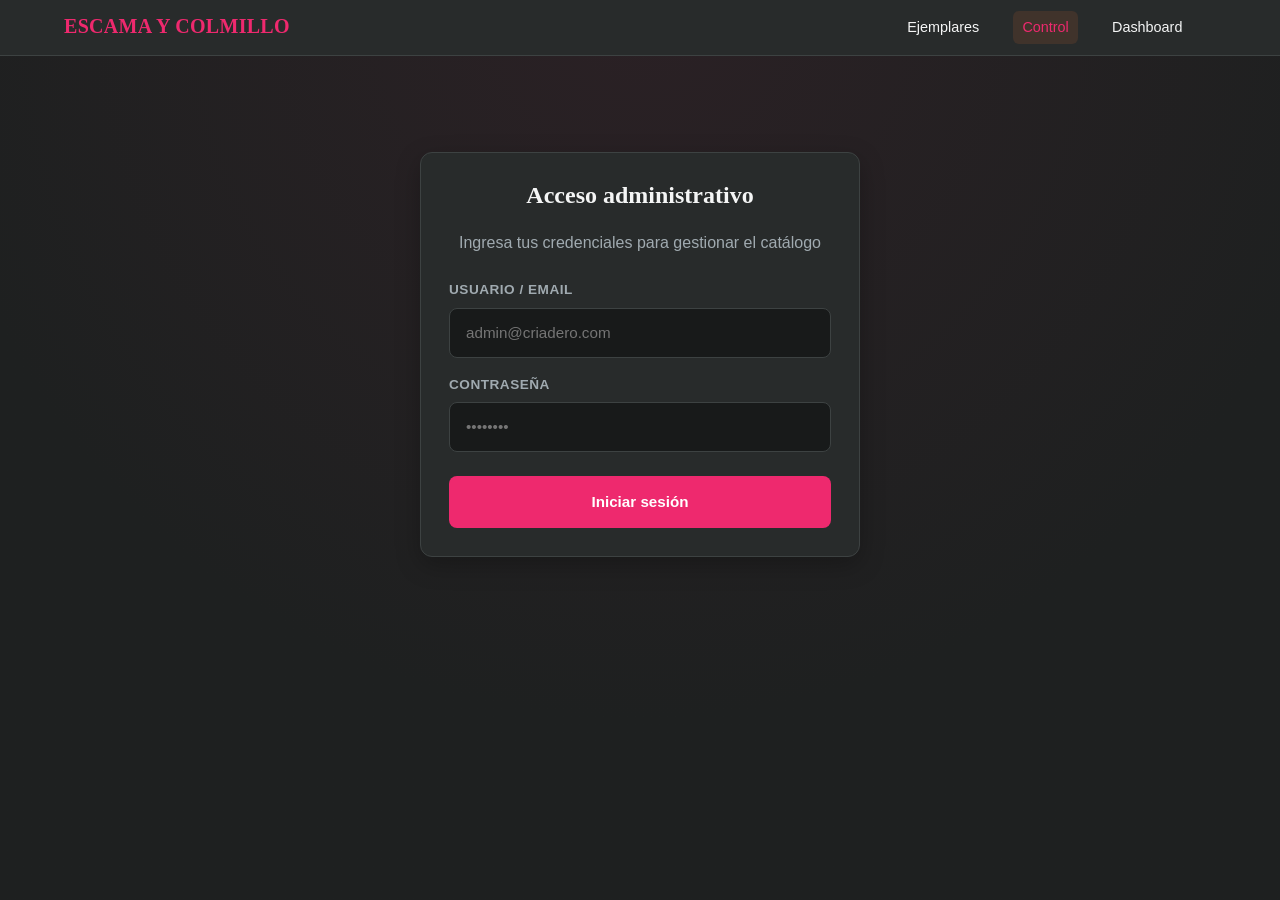
==== commit 8a48ee02: "Se pueden subir fotos desde Iphone" ====
--- a/src/pages/admin/admin.html
+++ b/src/pages/admin/admin.html
@@ -511,6 +511,10 @@
                                     <img id="edit-imagen-actual-2" alt="Imagen 2">
                                     <span id="edit-imagen-empty-2">Sin imagen</span>
                                 </div>
+                                <button type="button" class="btn-hacer-principal" id="btn-hacer-principal-2" title="Usar esta como imagen principal (portada del catálogo)">
+                                    <svg viewBox="0 0 24 24" fill="none" stroke="currentColor" stroke-width="2" stroke-linecap="round" stroke-linejoin="round" width="14" height="14" aria-hidden="true"><line x1="12" y1="19" x2="12" y2="5"/><polyline points="5 12 12 5 19 12"/></svg>
+                                    Hacer principal
+                                </button>
                                 <input type="file" id="edit-imagen-2" accept="image/*">
                                 <div class="new-image-preview hidden" id="new-image-preview-2"></div>
                             </div>
@@ -522,6 +526,10 @@
                                     <img id="edit-imagen-actual-3" alt="Imagen 3">
                                     <span id="edit-imagen-empty-3">Sin imagen</span>
                                 </div>
+                                <button type="button" class="btn-hacer-principal" id="btn-hacer-principal-3" title="Usar esta como imagen principal (portada del catálogo)">
+                                    <svg viewBox="0 0 24 24" fill="none" stroke="currentColor" stroke-width="2" stroke-linecap="round" stroke-linejoin="round" width="14" height="14" aria-hidden="true"><line x1="12" y1="19" x2="12" y2="5"/><polyline points="5 12 12 5 19 12"/></svg>
+                                    Hacer principal
+                                </button>
                                 <input type="file" id="edit-imagen-3" accept="image/*">
                                 <div class="new-image-preview hidden" id="new-image-preview-3"></div>
                             </div>
--- a/src/styles/main.css
+++ b/src/styles/main.css
@@ -2,8 +2,10 @@
 @import './base/typography.css';
 @import './layouts/layout.css';
 @import '../components/common/header/header.css';
+@import '../components/common/hero/hero.css';
 @import '../components/common/footer/footer.css';
 @import '../components/common/card/card.css';
+@import '../components/ui/featured/featured.css';
 @import '../components/ui/filters/filters.css';
 @import '../components/ui/catalog/catalog.css';
 @import '../components/ui/modal/modal.css';
@@ -76,9 +78,85 @@
 
 body {
     background-color: var(--bg-color);
+    /* Textura sutil: antes era un gris plano. Un gradiente radial muy
+       tenue -- 6% del color de marca, apagándose a los 2/3 de la
+       pantalla -- le da profundidad sin volverse un fondo "diseñado"
+       que compita con las fotos de los ejemplares. Usa color-mix()
+       (mismo truco que ya usa hero.css) para que se adapte solo a la
+       paleta de cada cliente, sin tocar este archivo.
+       background-attachment: fixed evita que el gradiente se
+       "repita" visualmente al hacer scroll en páginas largas. */
+    background-image: radial-gradient(
+        circle at 50% 0%,
+        color-mix(in srgb, var(--primary-color) 6%, var(--bg-color)) 0%,
+        var(--bg-color) 65%
+    );
+    background-attachment: fixed;
     color: var(--text-light);
     font-family: var(--font-secondary);
     min-height: 100vh;
     display: flex;
     flex-direction: column;
+}
+
+/* Scrollbar a la medida del tema -- Firefox */
+* {
+    scrollbar-width: thin;
+    scrollbar-color: var(--moonstone-color) var(--jet-dark);
+}
+
+/* Scrollbar a la medida del tema -- Chrome/Edge/Safari */
+::-webkit-scrollbar {
+    width: 10px;
+    height: 10px;
+}
+
+::-webkit-scrollbar-track {
+    background: var(--jet-dark);
+}
+
+::-webkit-scrollbar-thumb {
+    background-color: var(--moonstone-color);
+    border-radius: 20px;
+    border: 2px solid var(--jet-dark);
+}
+
+::-webkit-scrollbar-thumb:hover {
+    background-color: var(--primary-color);
+}
+
+/* Selección de texto con el color de marca en vez del azul por
+   default del navegador -- detalle mínimo, prácticamente nadie lo
+   personaliza, así que se nota. */
+::selection {
+    background-color: var(--primary-color);
+    color: #ffffff;
+}
+
+/* Barra de progreso superior (ver src/utils/progress-bar.js) --
+   fija arriba de TODA la página, por encima incluso del modal
+   (z-index más alto que el overlay), para que se note el cambio de
+   filtro o la carga de una página nueva sin importar qué esté
+   abierto en ese momento. */
+.top-progress-bar {
+    position: fixed;
+    top: 0;
+    left: 0;
+    height: 3px;
+    width: 0%;
+    background-color: var(--primary-color);
+    z-index: 5000;
+    opacity: 0;
+    transition: width 0.3s ease, opacity 0.3s ease;
+    pointer-events: none;
+}
+
+.top-progress-bar.is-loading {
+    opacity: 1;
+}
+
+@media (prefers-reduced-motion: reduce) {
+    .top-progress-bar {
+        transition: opacity 0.2s ease;
+    }
 }
--- a/src/styles/pages/admin.css
+++ b/src/styles/pages/admin.css
@@ -239,19 +239,27 @@
 }
 
 /* ==================== FORMULARIO "AGREGAR EJEMPLAR" ==================== */
+/* CAMBIO: más compacto en móvil (que es la base de este archivo -- ver
+   nota al inicio, "no existen @media max-width"). Los valores previos
+   ya recortaban algo, pero seguía sintiéndose largo en un celular; se
+   redujo padding/gaps/tamaños de fuente en toda la tarjeta, cuidando
+   que los campos e inputs no bajen de ~38-40px de alto (el mínimo
+   razonable para tocar con el dedo sin fallar). El bloque
+   @media (min-width: 768px) de más abajo (línea ~1274) vuelve a
+   ampliar todo esto para pantallas grandes, sin necesidad de tocarlo. */
 .premium-card:has(#add-ejemplar-form) {
-    padding: 1.1rem 1rem;
+    padding: 0.85rem 0.75rem;
 }
 
 .premium-card:has(#add-ejemplar-form) .card-title {
-    margin-bottom: 0.75rem;
-    font-size: 1.15rem;
+    margin-bottom: 0.5rem;
+    font-size: 1.05rem;
 }
 
 #add-ejemplar-form {
     display: grid;
     grid-template-columns: 1fr;
-    gap: 1rem;
+    gap: 0.65rem;
     align-items: start;
 }
 
@@ -260,51 +268,56 @@
 }
 
 #add-ejemplar-form .form-group-premium {
-    gap: 0.3rem;
+    gap: 0.2rem;
 }
 
 #add-ejemplar-form .form-group-premium label {
-    font-size: 0.78rem;
+    font-size: 0.7rem;
     letter-spacing: 0.3px;
 }
 
 #add-ejemplar-form input[type="text"],
 #add-ejemplar-form input[type="number"],
 #add-ejemplar-form select {
-    padding: 0.65rem 0.85rem;
-    font-size: 0.9rem;
-    min-height: 42px;
+    padding: 0.5rem 0.65rem;
+    font-size: 0.87rem;
+    min-height: 38px;
     box-sizing: border-box;
 }
 
+#add-ejemplar-form textarea {
+    min-height: 56px;
+}
+
 #add-ejemplar-form .drop-zone {
-    padding: 0.75rem 1rem;
-    min-height: 48px;
+    padding: 0.5rem 0.7rem;
+    min-height: 40px;
 }
 
 #add-ejemplar-form .drop-text {
-    font-size: 0.82rem;
+    font-size: 0.76rem;
 }
 
 #add-ejemplar-form .preview-container {
-    padding: 0.5rem 0.75rem;
-    margin-top: 0.35rem;
+    padding: 0.4rem 0.6rem;
+    margin-top: 0.25rem;
+    gap: 0.6rem;
 }
 
 #add-ejemplar-form .preview-thumb {
-    width: 42px;
-    height: 42px;
+    width: 36px;
+    height: 36px;
 }
 
 #add-ejemplar-form .form-actions-full {
     grid-column: 1 / -1;
-    margin-top: 0.35rem;
+    margin-top: 0.25rem;
 }
 
 #add-ejemplar-form .form-actions-full .btn-premium {
     width: 100%;
-    padding: 0.85rem 1.25rem;
-    font-size: 0.95rem;
+    padding: 0.7rem 1.1rem;
+    font-size: 0.92rem;
 }
 
 /* ==================== CARGA DE ARCHIVOS (drop zone genérica) ==================== */
@@ -415,33 +428,33 @@
 
 /* ==================== FILTROS DE INVENTARIO ==================== */
 .premium-card:has(.filter-grid-premium) {
-    padding: 1.1rem 1rem;
+    padding: 0.85rem 0.75rem;
 }
 
 .premium-card:has(.filter-grid-premium) .card-title {
-    margin-bottom: 0.75rem;
-    font-size: 1.15rem;
+    margin-bottom: 0.5rem;
+    font-size: 1.05rem;
 }
 
 .filter-grid-premium {
     display: grid;
     grid-template-columns: 1fr;
-    gap: 0.85rem;
+    gap: 0.6rem;
 }
 
 .filter-grid-premium .form-group-premium {
-    gap: 0.3rem;
+    gap: 0.2rem;
 }
 
 .filter-grid-premium .form-group-premium label {
-    font-size: 0.78rem;
+    font-size: 0.7rem;
 }
 
 .filter-grid-premium input,
 .filter-grid-premium select {
-    padding: 0.65rem 0.85rem;
-    font-size: 0.9rem;
-    min-height: 42px;
+    padding: 0.5rem 0.65rem;
+    font-size: 0.87rem;
+    min-height: 38px;
     box-sizing: border-box;
 }
 
@@ -449,15 +462,15 @@
     grid-column: 1 / -1;
     display: flex;
     flex-direction: column;
-    gap: 0.5rem;
-    margin-top: 0.35rem;
+    gap: 0.4rem;
+    margin-top: 0.25rem;
 }
 
 .filter-actions-right .btn-premium,
 .filter-actions-right .btn-secondary-premium {
     width: 100%;
-    padding: 0.7rem 1rem;
-    font-size: 0.9rem;
+    padding: 0.6rem 0.9rem;
+    font-size: 0.87rem;
 }
 
 /* Contenedor del botón Ver Todos / Mostrar Menos */
@@ -1020,6 +1033,33 @@
     object-fit: cover;
 }
 
+/* Botón para intercambiar la imagen de este slot con la del slot 1
+   (portada del catálogo público) sin tener que volver a subirla --
+   ver hacerImagenPrincipal() en admin-view.js. */
+.btn-hacer-principal {
+    display: inline-flex;
+    align-items: center;
+    justify-content: center;
+    gap: 0.3rem;
+    width: 100%;
+    margin-top: 0.35rem;
+    padding: 0.3rem 0.5rem;
+    font-size: 0.68rem;
+    font-weight: 600;
+    color: var(--text-light);
+    background: #262929;
+    border: 1px solid var(--border-color);
+    border-radius: 4px;
+    cursor: pointer;
+    transition: background-color 0.15s ease, border-color 0.15s ease, color 0.15s ease;
+}
+
+.btn-hacer-principal:hover {
+    background-color: var(--primary-color);
+    border-color: var(--primary-color);
+    color: #ffffff;
+}
+
 .image-edit-container input[type="file"] {
     font-size: 0.72rem;
     color: var(--text-muted);
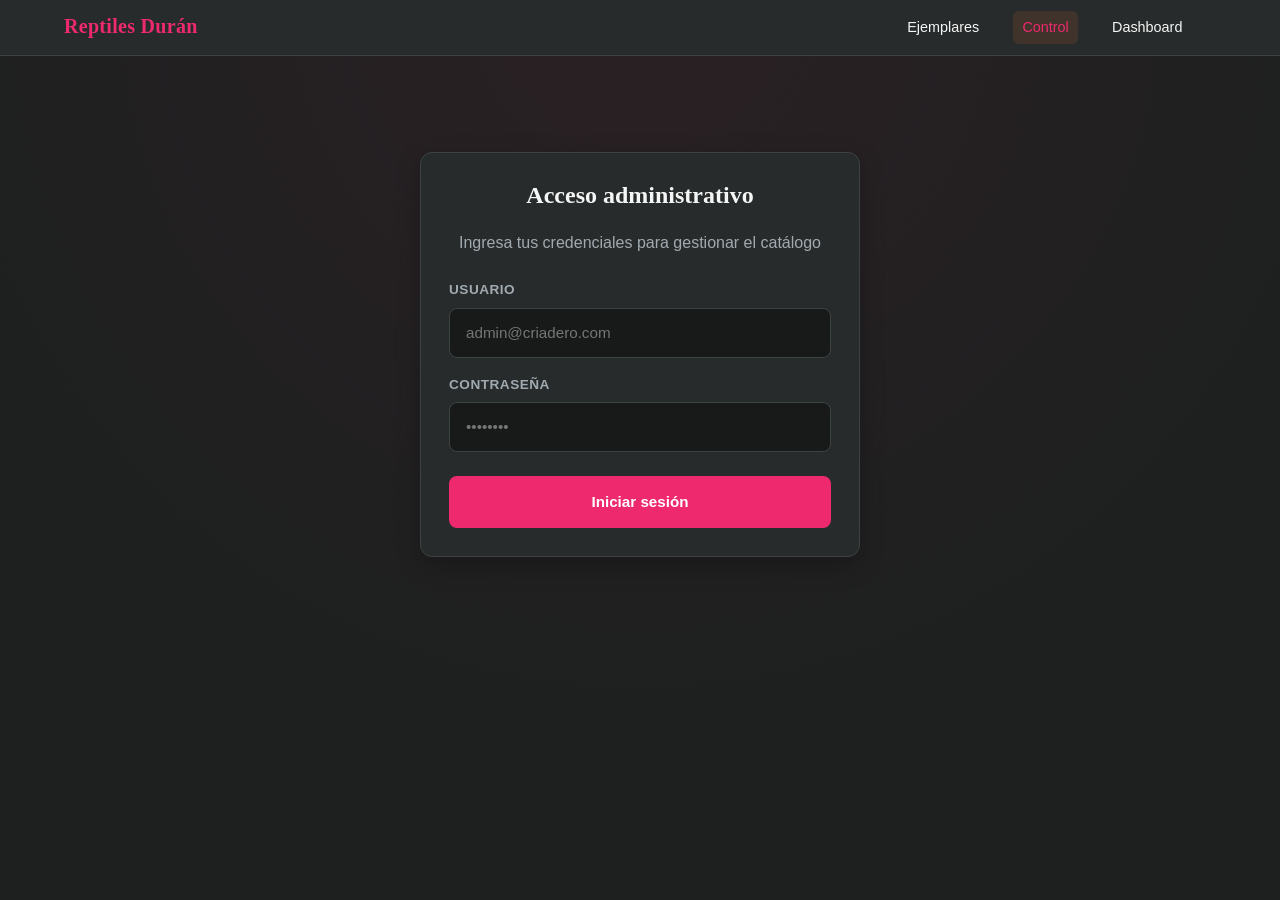
==== commit a9ea38b3: "Se pueden subir imagenes normalmente" ====
--- a/src/pages/admin/admin.html
+++ b/src/pages/admin/admin.html
@@ -4,7 +4,7 @@
     <meta charset="UTF-8">
     <meta name="viewport" content="width=device-width, initial-scale=1.0">
     <meta name="color-scheme" content="dark">
-    <title>Panel de Administración - Escama y Colmillo</title>
+    <title>Panel de Administración - Reptiles Durán</title>
     <link rel="icon" type="image/x-icon" href="/favicon.ico">
     <link rel="stylesheet" href="../../styles/main.css">
     <link rel="stylesheet" href="../../styles/pages/admin.css">
@@ -14,7 +14,7 @@
     <header class="header">
         <div class="header-container">
             <a href="/index.html" class="logo-link">
-                <span class="brand-title" id="brand-title-text">ESCAMA Y COLMILLO</span>
+                <span class="brand-title" id="brand-title-text">Reptiles Durán</span>
             </a>
 
             <nav class="nav-menu">
@@ -38,7 +38,7 @@
 
             <form id="login-form" class="admin-form">
                 <div class="form-group-premium" style="margin-bottom: 1rem;">
-                    <label for="login-email">Usuario / Email</label>
+                    <label for="login-email">Usuario</label>
                     <input type="email" id="login-email" required placeholder="admin@criadero.com">
                 </div>
                 <div class="form-group-premium" style="margin-bottom: 1.5rem;">
@@ -57,7 +57,7 @@
 
             <div class="dashboard-header">
                 <h1>Panel de control del inventario</h1>
-                <p>Gestiona los ejemplares disponibles en el catálogo web.</p>
+                <p>Gestiona los ejemplares disponibles en el catálogo.</p>
             </div>
 
             <div id="status-alert" class="alert-premium hidden"></div>
@@ -136,12 +136,12 @@
                         </div>
 
                         <div class="form-group-premium">
-                            <label for="longitud">Longitud (cm)</label>
+                            <label for="longitud">Longitud (centímetros)</label>
                             <input type="number" id="longitud" name="longitud" step="0.1" min="0" placeholder="Ej. 45.5">
                         </div>
 
                         <div class="form-group-premium">
-                            <label for="peso_gramos">Peso (g)</label>
+                            <label for="peso_gramos">Peso (gramos)</label>
                             <input type="number" id="peso_gramos" name="peso_gramos" step="1" min="0" placeholder="Ej. 300">
                         </div>
 
@@ -161,7 +161,8 @@
                         </div>
 
                         <div class="form-group-premium form-group-full" style="display: flex; align-items: center; gap: 0.5rem;">
-                            <input type="checkbox" id="visible_publico" name="visible_publico" checked style="width: auto;">
+                             <input type="checkbox" id="visible_publico" name="visible_publico" checked 
+                             style="width: auto; accent-color: #b37a7a;">
                             <label for="visible_publico" style="margin: 0;">Mostrar este ejemplar en el catálogo público</label>
                         </div>
 
